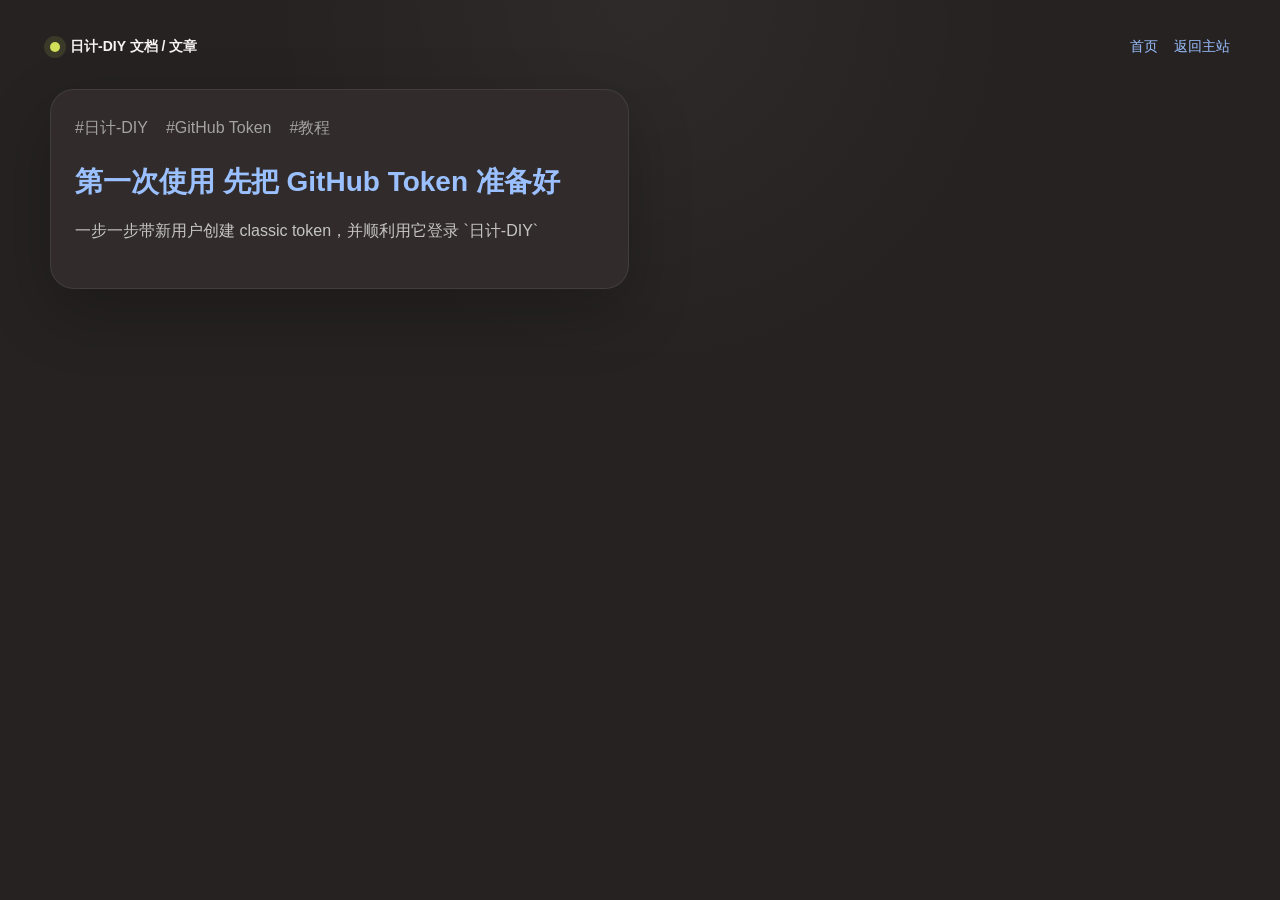
==== post/index.html @ a8e709cf "Initial GitHub Pages site" ====
<!doctype html>
<html lang="zh-CN">
  <head>
    <meta charset="UTF-8" />
    <meta name="viewport" content="width=device-width, initial-scale=1.0" />
    <title>文章列表 | 日计-DIY 文档</title>
    <meta name="description" content="日计-DIY GitHub Pages 文章列表" />
    <link rel="stylesheet" href="/assets/site.css" />
  </head>
  <body>
    <div class="shell">
      <div class="site-bar">
        <div class="site-brand">
          <span class="site-dot"></span>
          <span>日计-DIY 文档 / 文章</span>
        </div>
        <div class="site-links">
          <a href="/">首页</a>
          <a href="https://cent.colinkim.us.ci/" target="_blank" rel="noopener">返回主站</a>
        </div>
      </div>

      <div class="post-list">
        <article class="post-card">
          <div class="tags">
            <span>#日计-DIY</span>
            <span>#GitHub Token</span>
            <span>#教程</span>
          </div>
          <h3><a href="/post/github-token-guide/">第一次使用 先把 GitHub Token 准备好</a></h3>
          <p>一步一步带新用户创建 classic token，并顺利用它登录 `日计-DIY`</p>
        </article>
      </div>
    </div>
  </body>
</html>
---- assets/site.css ----
:root {
  --bg: #252221;
  --surface: #312c2b;
  --surface-soft: #3a3432;
  --line: rgba(255, 255, 255, 0.08);
  --text: #f7f4f2;
  --muted: rgba(255, 255, 255, 0.72);
  --muted-soft: rgba(255, 255, 255, 0.56);
  --link: #9bc0ff;
  --accent: #d1e058;
  --shadow: 0 24px 64px rgba(0, 0, 0, 0.22);
}

* {
  box-sizing: border-box;
}

html {
  scroll-behavior: smooth;
}

body {
  margin: 0;
  min-height: 100vh;
  font-family:
    "SF Pro SC",
    "PingFang SC",
    "Hiragino Sans GB",
    "Noto Sans SC",
    sans-serif;
  background:
    radial-gradient(circle at top, rgba(255, 255, 255, 0.04), transparent 34%),
    var(--bg);
  color: var(--text);
  line-height: 1.8;
}

a {
  color: var(--link);
  text-decoration: none;
}

a:hover {
  text-decoration: underline;
}

img {
  max-width: 100%;
  display: block;
}

.shell {
  width: min(1180px, calc(100% - 48px));
  margin: 0 auto;
  padding: 34px 0 88px;
}

.site-bar {
  display: flex;
  justify-content: space-between;
  align-items: center;
  gap: 16px;
  margin-bottom: 28px;
  color: var(--muted-soft);
  font-size: 14px;
}

.site-brand {
  display: inline-flex;
  align-items: center;
  gap: 10px;
  font-weight: 700;
  color: var(--text);
}

.site-dot {
  width: 10px;
  height: 10px;
  border-radius: 999px;
  background: var(--accent);
  box-shadow: 0 0 0 6px rgba(209, 224, 88, 0.12);
}

.site-links {
  display: flex;
  gap: 16px;
  flex-wrap: wrap;
}

.hero {
  padding: 30px 34px;
  border-radius: 28px;
  background:
    linear-gradient(135deg, rgba(255, 255, 255, 0.06), rgba(255, 255, 255, 0.02)),
    var(--surface);
  border: 1px solid var(--line);
  box-shadow: var(--shadow);
}

.hero h1 {
  margin: 0;
  font-size: clamp(36px, 6vw, 68px);
  line-height: 1.04;
}

.hero p {
  margin: 18px 0 0;
  max-width: 820px;
  font-size: 18px;
  color: var(--muted);
}

.hero-actions {
  display: flex;
  gap: 14px;
  flex-wrap: wrap;
  margin-top: 24px;
}

.pill-link {
  display: inline-flex;
  align-items: center;
  justify-content: center;
  min-height: 44px;
  padding: 0 18px;
  border-radius: 999px;
  border: 1px solid var(--line);
  background: rgba(255, 255, 255, 0.06);
  color: var(--text);
}

.grid {
  display: grid;
  grid-template-columns: minmax(0, 1fr) 280px;
  gap: 34px;
  align-items: start;
  margin-top: 38px;
}

.article {
  min-width: 0;
}

.article-header {
  margin-bottom: 28px;
}

.tags {
  display: flex;
  gap: 18px;
  flex-wrap: wrap;
  color: var(--muted-soft);
  font-size: 16px;
  margin-bottom: 14px;
}

.article-title {
  margin: 0 0 14px;
  font-size: clamp(38px, 5vw, 62px);
  line-height: 1.06;
}

.lead {
  margin: 0;
  font-size: 20px;
  color: var(--muted);
}

.article-block {
  margin-top: 34px;
}

.article-block h2 {
  margin: 0 0 14px;
  font-size: 30px;
}

.article-block h3 {
  margin: 24px 0 10px;
  font-size: 22px;
}

.article-block p {
  margin: 0 0 16px;
}

.article-block ul,
.article-block ol {
  margin: 0 0 18px 22px;
  padding: 0;
}

.article-block li + li {
  margin-top: 8px;
}

.intro-card,
.note-card,
.aside-card,
.post-card,
.callout {
  border: 1px solid var(--line);
  background: var(--surface);
  border-radius: 24px;
  box-shadow: var(--shadow);
}

.intro-card {
  padding: 22px 24px;
  color: var(--muted);
}

.intro-card strong {
  color: var(--accent);
}

.path-list {
  display: flex;
  flex-wrap: wrap;
  gap: 10px;
  margin: 14px 0 0;
}

.path-chip {
  display: inline-flex;
  align-items: center;
  min-height: 38px;
  padding: 0 14px;
  border-radius: 999px;
  background: #e8dfd3;
  color: #342a25;
  font-size: 14px;
}

.step {
  padding-top: 22px;
  margin-top: 22px;
  border-top: 1px solid var(--line);
}

.step:first-of-type {
  margin-top: 0;
}

.step-code {
  display: inline-flex;
  align-items: center;
  justify-content: center;
  min-width: 58px;
  height: 34px;
  padding: 0 12px;
  border-radius: 12px;
  background: #4a433f;
  color: #fff;
  font-size: 16px;
  font-weight: 700;
  margin-bottom: 12px;
}

.toc {
  position: sticky;
  top: 28px;
  padding: 20px 22px;
}

.toc h4 {
  margin: 0 0 14px;
  font-size: 16px;
}

.toc a {
  display: block;
  margin-bottom: 10px;
  color: var(--muted);
}

.toc a:last-child {
  margin-bottom: 0;
}

.post-list {
  display: grid;
  grid-template-columns: repeat(2, minmax(0, 1fr));
  gap: 22px;
  margin-top: 30px;
}

.post-card {
  padding: 24px;
}

.post-card h3 {
  margin: 0 0 10px;
  font-size: 28px;
}

.post-card p {
  margin: 0 0 18px;
  color: var(--muted);
}

.meta {
  display: flex;
  gap: 14px;
  flex-wrap: wrap;
  color: var(--muted-soft);
  font-size: 14px;
}

.footer {
  margin-top: 54px;
  padding-top: 24px;
  border-top: 1px solid var(--line);
  color: var(--muted-soft);
  font-size: 14px;
}

@media (max-width: 980px) {
  .grid {
    grid-template-columns: 1fr;
  }

  .toc {
    position: static;
  }

  .post-list {
    grid-template-columns: 1fr;
  }
}

@media (max-width: 640px) {
  .shell {
    width: min(100% - 24px, 1180px);
    padding-top: 22px;
  }

  .hero {
    padding: 24px 22px;
    border-radius: 22px;
  }

  .site-bar {
    align-items: flex-start;
    flex-direction: column;
  }
}
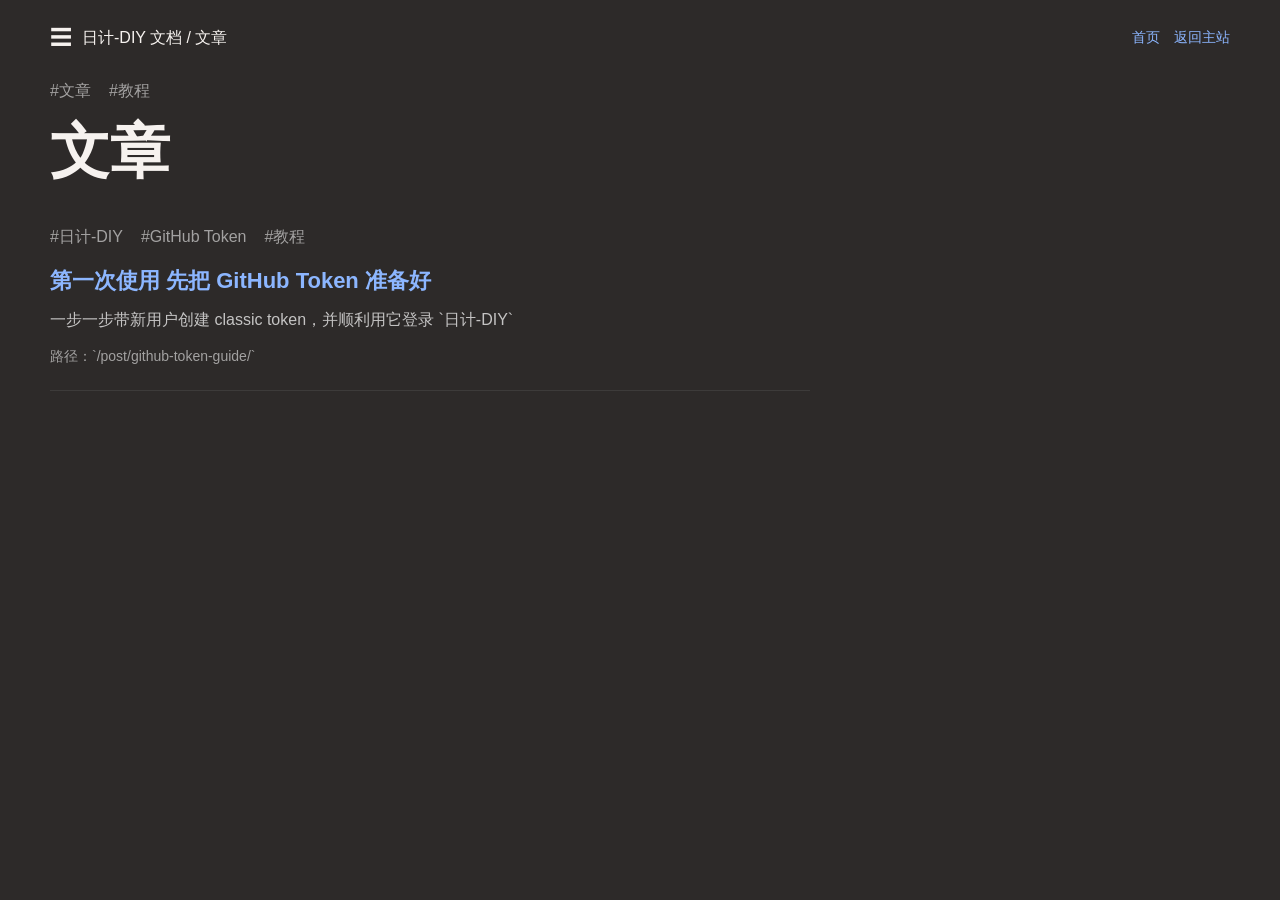
==== commit c79af49b: "Simplify GitHub Pages article style" ====
--- a/post/index.html
+++ b/post/index.html
@@ -11,7 +11,7 @@
     <div class="shell">
       <div class="site-bar">
         <div class="site-brand">
-          <span class="site-dot"></span>
+          <span class="menu-mark">☰</span>
           <span>日计-DIY 文档 / 文章</span>
         </div>
         <div class="site-links">
@@ -20,17 +20,24 @@
         </div>
       </div>
 
-      <div class="post-list">
-        <article class="post-card">
+      <main class="article post-list">
+        <div class="tags">
+          <span>#文章</span>
+          <span>#教程</span>
+        </div>
+        <h1 class="article-title">文章</h1>
+
+        <article class="post-item">
           <div class="tags">
             <span>#日计-DIY</span>
             <span>#GitHub Token</span>
             <span>#教程</span>
           </div>
-          <h3><a href="/post/github-token-guide/">第一次使用 先把 GitHub Token 准备好</a></h3>
+          <h2><a href="/post/github-token-guide/">第一次使用 先把 GitHub Token 准备好</a></h2>
           <p>一步一步带新用户创建 classic token，并顺利用它登录 `日计-DIY`</p>
+          <div class="meta">路径：`/post/github-token-guide/`</div>
         </article>
-      </div>
+      </main>
     </div>
   </body>
 </html>
--- a/assets/site.css
+++ b/assets/site.css
@@ -1,14 +1,11 @@
 :root {
-  --bg: #252221;
-  --surface: #312c2b;
-  --surface-soft: #3a3432;
+  --bg: #2d2a29;
+  --surface: #33302f;
   --line: rgba(255, 255, 255, 0.08);
-  --text: #f7f4f2;
+  --text: #f6f2ef;
   --muted: rgba(255, 255, 255, 0.72);
   --muted-soft: rgba(255, 255, 255, 0.56);
-  --link: #9bc0ff;
-  --accent: #d1e058;
-  --shadow: 0 24px 64px rgba(0, 0, 0, 0.22);
+  --link: #8cb6ff;
 }
 
 * {
@@ -28,11 +25,9 @@
     "Hiragino Sans GB",
     "Noto Sans SC",
     sans-serif;
-  background:
-    radial-gradient(circle at top, rgba(255, 255, 255, 0.04), transparent 34%),
-    var(--bg);
+  background: var(--bg);
   color: var(--text);
-  line-height: 1.8;
+  line-height: 1.85;
 }
 
 a {
@@ -50,99 +45,50 @@
 }
 
 .shell {
-  width: min(1180px, calc(100% - 48px));
+  width: min(1180px, calc(100% - 40px));
   margin: 0 auto;
-  padding: 34px 0 88px;
+  padding: 18px 0 72px;
 }
 
 .site-bar {
   display: flex;
   justify-content: space-between;
   align-items: center;
-  gap: 16px;
-  margin-bottom: 28px;
-  color: var(--muted-soft);
-  font-size: 14px;
+  gap: 12px;
+  min-height: 40px;
+  margin-bottom: 18px;
 }
 
 .site-brand {
   display: inline-flex;
   align-items: center;
   gap: 10px;
-  font-weight: 700;
   color: var(--text);
-}
-
-.site-dot {
-  width: 10px;
-  height: 10px;
-  border-radius: 999px;
-  background: var(--accent);
-  box-shadow: 0 0 0 6px rgba(209, 224, 88, 0.12);
+  font-size: 16px;
+}
+
+.menu-mark {
+  font-size: 22px;
+  line-height: 1;
 }
 
 .site-links {
   display: flex;
-  gap: 16px;
   flex-wrap: wrap;
-}
-
-.hero {
-  padding: 30px 34px;
-  border-radius: 28px;
-  background:
-    linear-gradient(135deg, rgba(255, 255, 255, 0.06), rgba(255, 255, 255, 0.02)),
-    var(--surface);
-  border: 1px solid var(--line);
-  box-shadow: var(--shadow);
-}
-
-.hero h1 {
-  margin: 0;
-  font-size: clamp(36px, 6vw, 68px);
-  line-height: 1.04;
-}
-
-.hero p {
-  margin: 18px 0 0;
-  max-width: 820px;
-  font-size: 18px;
-  color: var(--muted);
-}
-
-.hero-actions {
-  display: flex;
   gap: 14px;
-  flex-wrap: wrap;
-  margin-top: 24px;
-}
-
-.pill-link {
-  display: inline-flex;
-  align-items: center;
-  justify-content: center;
-  min-height: 44px;
-  padding: 0 18px;
-  border-radius: 999px;
-  border: 1px solid var(--line);
-  background: rgba(255, 255, 255, 0.06);
-  color: var(--text);
-}
-
-.grid {
+  color: var(--muted-soft);
+  font-size: 14px;
+}
+
+.page-wrap {
   display: grid;
-  grid-template-columns: minmax(0, 1fr) 280px;
-  gap: 34px;
+  grid-template-columns: minmax(0, 1fr) 260px;
+  gap: 42px;
   align-items: start;
-  margin-top: 38px;
 }
 
 .article {
   min-width: 0;
-}
-
-.article-header {
-  margin-bottom: 28px;
 }
 
 .tags {
@@ -155,122 +101,97 @@
 }
 
 .article-title {
-  margin: 0 0 14px;
-  font-size: clamp(38px, 5vw, 62px);
-  line-height: 1.06;
+  margin: 0 0 18px;
+  font-size: clamp(38px, 4.8vw, 60px);
+  line-height: 1.08;
 }
 
 .lead {
-  margin: 0;
-  font-size: 20px;
-  color: var(--muted);
-}
-
-.article-block {
-  margin-top: 34px;
-}
-
-.article-block h2 {
-  margin: 0 0 14px;
-  font-size: 30px;
-}
-
-.article-block h3 {
-  margin: 24px 0 10px;
-  font-size: 22px;
-}
-
-.article-block p {
-  margin: 0 0 16px;
-}
-
-.article-block ul,
-.article-block ol {
+  margin: 0 0 26px;
+  color: var(--muted);
+  font-size: 18px;
+}
+
+.article p {
+  margin: 0 0 18px;
+}
+
+.article ul,
+.article ol {
   margin: 0 0 18px 22px;
   padding: 0;
 }
 
-.article-block li + li {
+.article li + li {
   margin-top: 8px;
 }
 
-.intro-card,
-.note-card,
-.aside-card,
-.post-card,
-.callout {
-  border: 1px solid var(--line);
-  background: var(--surface);
-  border-radius: 24px;
-  box-shadow: var(--shadow);
-}
-
-.intro-card {
-  padding: 22px 24px;
-  color: var(--muted);
-}
-
-.intro-card strong {
-  color: var(--accent);
-}
-
-.path-list {
-  display: flex;
-  flex-wrap: wrap;
-  gap: 10px;
-  margin: 14px 0 0;
-}
-
-.path-chip {
-  display: inline-flex;
-  align-items: center;
-  min-height: 38px;
-  padding: 0 14px;
-  border-radius: 999px;
-  background: #e8dfd3;
-  color: #342a25;
-  font-size: 14px;
-}
-
-.step {
-  padding-top: 22px;
-  margin-top: 22px;
-  border-top: 1px solid var(--line);
-}
-
-.step:first-of-type {
-  margin-top: 0;
+.article h2 {
+  margin: 34px 0 14px;
+  font-size: 22px;
+  line-height: 1.4;
+}
+
+.article h3 {
+  margin: 24px 0 10px;
+  font-size: 18px;
+  line-height: 1.5;
+}
+
+.article strong {
+  color: var(--text);
+}
+
+.article code {
+  padding: 2px 6px;
+  border-radius: 6px;
+  background: rgba(255, 255, 255, 0.06);
+  font-family:
+    "SFMono-Regular",
+    "Menlo",
+    "Monaco",
+    monospace;
+  font-size: 0.92em;
+}
+
+.article img {
+  width: min(100%, 760px);
+  margin: 22px auto 28px;
+  border-radius: 10px;
+}
+
+.article .step {
+  margin-top: 24px;
 }
 
 .step-code {
-  display: inline-flex;
-  align-items: center;
-  justify-content: center;
-  min-width: 58px;
-  height: 34px;
-  padding: 0 12px;
-  border-radius: 12px;
-  background: #4a433f;
-  color: #fff;
-  font-size: 16px;
+  display: inline-block;
+  margin: 0 0 10px;
+  font-size: 28px;
   font-weight: 700;
-  margin-bottom: 12px;
+  line-height: 1;
+}
+
+.note {
+  color: var(--muted);
 }
 
 .toc {
   position: sticky;
-  top: 28px;
-  padding: 20px 22px;
+  top: 20px;
+  padding: 18px 16px;
+  background: rgba(255, 255, 255, 0.03);
+  border-radius: 10px;
 }
 
 .toc h4 {
-  margin: 0 0 14px;
+  margin: 0 0 12px;
   font-size: 16px;
 }
 
 .toc a {
   display: block;
-  margin-bottom: 10px;
+  margin-bottom: 8px;
   color: var(--muted);
 }
 
@@ -278,70 +199,63 @@
   margin-bottom: 0;
 }
 
+.footer {
+  width: 100%;
+  max-width: 720px;
+  margin: 42px auto 0;
+  padding-top: 18px;
+  border-top: 1px solid var(--line);
+  color: var(--muted-soft);
+  font-size: 14px;
+}
+
 .post-list {
-  display: grid;
-  grid-template-columns: repeat(2, minmax(0, 1fr));
-  gap: 22px;
-  margin-top: 30px;
-}
-
-.post-card {
-  padding: 24px;
-}
-
-.post-card h3 {
+  width: 100%;
+  max-width: 760px;
+}
+
+.post-item {
+  padding: 20px 0;
+  border-bottom: 1px solid var(--line);
+}
+
+.post-item:first-child {
+  border-top: 1px solid var(--line);
+}
+
+.post-item h2,
+.post-item h3 {
+  margin: 0 0 8px;
+}
+
+.post-item p {
   margin: 0 0 10px;
-  font-size: 28px;
-}
-
-.post-card p {
-  margin: 0 0 18px;
   color: var(--muted);
 }
 
 .meta {
-  display: flex;
-  gap: 14px;
-  flex-wrap: wrap;
   color: var(--muted-soft);
   font-size: 14px;
 }
 
-.footer {
-  margin-top: 54px;
-  padding-top: 24px;
-  border-top: 1px solid var(--line);
-  color: var(--muted-soft);
-  font-size: 14px;
-}
-
 @media (max-width: 980px) {
-  .grid {
+  .page-wrap {
     grid-template-columns: 1fr;
   }
 
   .toc {
     position: static;
-  }
-
-  .post-list {
-    grid-template-columns: 1fr;
   }
 }
 
 @media (max-width: 640px) {
   .shell {
     width: min(100% - 24px, 1180px);
-    padding-top: 22px;
-  }
-
-  .hero {
-    padding: 24px 22px;
-    border-radius: 22px;
+    padding-top: 14px;
   }
 
   .site-bar {
+    flex-direction: column;
     align-items: flex-start;
-    flex-direction: column;
-  }
-}
+  }
+}
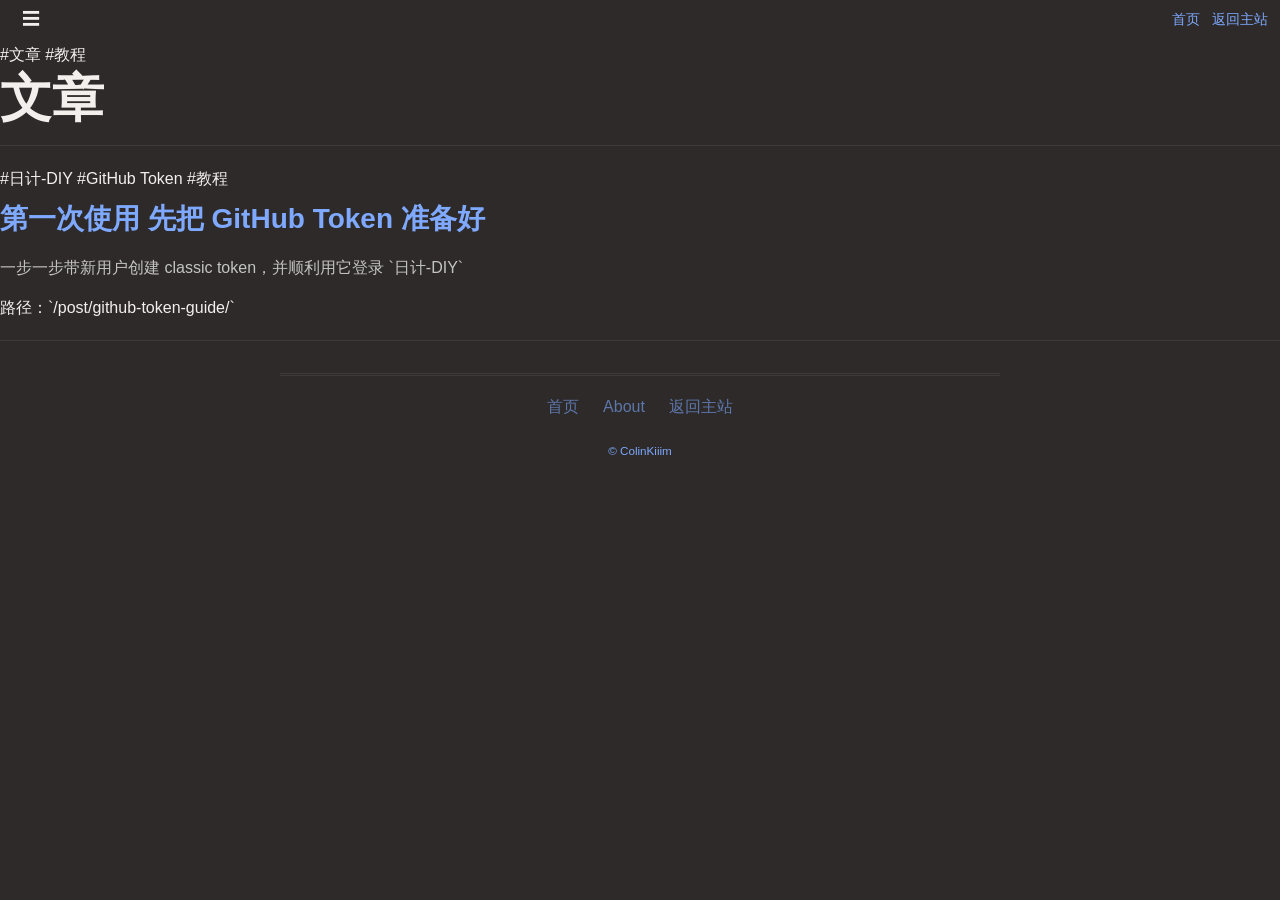
==== commit 5fe9cd20: "Match official article layout more closely" ====
--- a/post/index.html
+++ b/post/index.html
@@ -8,18 +8,17 @@
     <link rel="stylesheet" href="/assets/site.css" />
   </head>
   <body>
-    <div class="shell">
-      <div class="site-bar">
-        <div class="site-brand">
-          <span class="menu-mark">☰</span>
-          <span>日计-DIY 文档 / 文章</span>
-        </div>
-        <div class="site-links">
+    <header class="site-header">
+      <div class="header-inner">
+        <a href="/" class="text-button" aria-label="homepage">☰</a>
+        <div class="header-links">
           <a href="/">首页</a>
           <a href="https://cent.colinkim.us.ci/" target="_blank" rel="noopener">返回主站</a>
         </div>
       </div>
+    </header>
 
+    <div class="shell">
       <main class="article post-list">
         <div class="tags">
           <span>#文章</span>
@@ -38,6 +37,18 @@
           <div class="meta">路径：`/post/github-token-guide/`</div>
         </article>
       </main>
+
+      <div class="footer-nav">
+        <ul>
+          <li><a href="/">首页</a></li>
+          <li><a href="https://github.com/glink25" target="_blank" rel="noopener">About</a></li>
+          <li><a href="https://cent.colinkim.us.ci/" target="_blank" rel="noopener">返回主站</a></li>
+        </ul>
+      </div>
+
+      <footer class="footer-bottom">
+        <small><a href="https://github.com/ColinKiiim" target="_blank" rel="noopener">© ColinKiiim</a></small>
+      </footer>
     </div>
   </body>
 </html>
--- a/assets/site.css
+++ b/assets/site.css
@@ -1,11 +1,12 @@
 :root {
   --bg: #2d2a29;
-  --surface: #33302f;
-  --line: rgba(255, 255, 255, 0.08);
-  --text: #f6f2ef;
+  --text: #f2efed;
   --muted: rgba(255, 255, 255, 0.72);
   --muted-soft: rgba(255, 255, 255, 0.56);
-  --link: #8cb6ff;
+  --line: rgba(255, 255, 255, 0.08);
+  --hover: rgba(255, 255, 255, 0.06);
+  --link: #7ea9ff;
+  --panel: #32302f;
 }
 
 * {
@@ -19,14 +20,14 @@
 body {
   margin: 0;
   min-height: 100vh;
+  background: var(--bg);
+  color: var(--text);
   font-family:
     "SF Pro SC",
     "PingFang SC",
     "Hiragino Sans GB",
     "Noto Sans SC",
     sans-serif;
-  background: var(--bg);
-  color: var(--text);
   line-height: 1.85;
 }
 
@@ -44,105 +45,121 @@
   display: block;
 }
 
-.shell {
-  width: min(1180px, calc(100% - 40px));
-  margin: 0 auto;
-  padding: 18px 0 72px;
-}
-
-.site-bar {
+header.site-header {
+  position: sticky;
+  top: 0;
+  z-index: 20;
+  background: var(--bg);
+}
+
+.header-inner {
   display: flex;
   justify-content: space-between;
   align-items: center;
   gap: 12px;
+  width: min(100%, 1400px);
   min-height: 40px;
-  margin-bottom: 18px;
-}
-
-.site-brand {
+  padding: 0 12px;
+}
+
+.text-button {
   display: inline-flex;
   align-items: center;
-  gap: 10px;
+  justify-content: center;
+  min-width: 32px;
+  min-height: 32px;
+  padding: 0 10px;
+  border-radius: 8px;
   color: var(--text);
-  font-size: 16px;
-}
-
-.menu-mark {
-  font-size: 22px;
-  line-height: 1;
-}
-
-.site-links {
-  display: flex;
+  font-size: 18px;
+}
+
+.text-button:hover {
+  background: var(--hover);
+  text-decoration: none;
+}
+
+.header-links {
+  display: flex;
+  gap: 12px;
+  align-items: center;
   flex-wrap: wrap;
-  gap: 14px;
-  color: var(--muted-soft);
-  font-size: 14px;
-}
-
-.page-wrap {
-  display: grid;
-  grid-template-columns: minmax(0, 1fr) 260px;
-  gap: 42px;
-  align-items: start;
-}
-
-.article {
-  min-width: 0;
-}
-
-.tags {
-  display: flex;
-  gap: 18px;
+  font-size: 14px;
+}
+
+main.page-main {
+  display: flex;
+  width: 100%;
+  padding: 0 16px;
+  gap: 12px;
+  justify-content: center;
+}
+
+.content {
+  max-width: 720px;
+  overflow-x: hidden;
+  flex: 1 1 0;
+}
+
+.tag-row {
+  width: 100%;
+  display: flex;
+  gap: 8px;
+  padding-bottom: 8px;
   flex-wrap: wrap;
-  color: var(--muted-soft);
-  font-size: 16px;
-  margin-bottom: 14px;
-}
-
-.article-title {
-  margin: 0 0 18px;
-  font-size: clamp(38px, 4.8vw, 60px);
-  line-height: 1.08;
-}
-
-.lead {
-  margin: 0 0 26px;
-  color: var(--muted);
-  font-size: 18px;
-}
-
-.article p {
-  margin: 0 0 18px;
-}
-
-.article ul,
-.article ol {
-  margin: 0 0 18px 22px;
-  padding: 0;
-}
-
-.article li + li {
-  margin-top: 8px;
-}
-
-.article h2 {
+}
+
+.tag-row a,
+.tag-row span {
+  display: inline-flex;
+  align-items: center;
+  padding: 4px 12px;
+  border-radius: 8px;
+  color: var(--text);
+}
+
+.tag-row a:hover {
+  background: var(--hover);
+  text-decoration: none;
+}
+
+.article-body {
+  width: 100%;
+}
+
+.article-body h1 {
+  margin: 0 0 22px;
+  font-size: clamp(36px, 4.6vw, 56px);
+  line-height: 1.12;
+}
+
+.article-body h2 {
   margin: 34px 0 14px;
   font-size: 22px;
-  line-height: 1.4;
-}
-
-.article h3 {
+  line-height: 1.45;
+}
+
+.article-body h3 {
   margin: 24px 0 10px;
   font-size: 18px;
   line-height: 1.5;
 }
 
-.article strong {
-  color: var(--text);
-}
-
-.article code {
+.article-body p {
+  margin: 0 0 18px;
+}
+
+.article-body ul,
+.article-body ol {
+  margin: 0 0 18px 22px;
+  padding: 0;
+}
+
+.article-body li + li {
+  margin-top: 8px;
+}
+
+.article-body code {
   padding: 2px 6px;
   border-radius: 6px;
   background: rgba(255, 255, 255, 0.06);
@@ -154,78 +171,105 @@
   font-size: 0.92em;
 }
 
-.article img {
-  width: min(100%, 760px);
-  margin: 22px auto 28px;
-  border-radius: 10px;
-}
-
-.article .step {
-  margin-top: 24px;
-}
-
-.step-code {
-  display: inline-block;
-  margin: 0 0 10px;
-  font-size: 28px;
+.article-body img {
+  margin: 16px 0 24px;
+  border-radius: 6px;
+}
+
+.article-body .lead {
+  color: var(--muted);
+  margin-bottom: 20px;
+}
+
+.step-anchor {
   font-weight: 700;
-  line-height: 1;
-}
-
-.note {
-  color: var(--muted);
-}
-
-.toc {
+}
+
+.outline-wrapper {
+  width: 260px;
+  flex: 0 0 260px;
+}
+
+.outline-card {
   position: sticky;
-  top: 20px;
+  top: 52px;
   padding: 18px 16px;
-  background: rgba(255, 255, 255, 0.03);
-  border-radius: 10px;
-}
-
-.toc h4 {
+  border-radius: 8px;
+  background: var(--panel);
+}
+
+.outline-card h4 {
   margin: 0 0 12px;
-  font-size: 16px;
-}
-
-.toc a {
+  font-size: 14px;
+}
+
+.outline-card a {
   display: block;
   margin-bottom: 8px;
   color: var(--muted);
 }
 
-.toc a:last-child {
+.outline-card a:last-child {
   margin-bottom: 0;
 }
 
-.footer {
+.outline-card a[data-level="2"] {
+  margin-left: 12px;
+}
+
+.footer-nav {
   width: 100%;
   max-width: 720px;
-  margin: 42px auto 0;
-  padding-top: 18px;
+  display: flex;
+  justify-content: center;
+  margin: 32px auto 0;
+  padding-top: 16px;
+  border-top: 3px double var(--line);
+}
+
+.footer-nav ul {
+  display: flex;
+  justify-content: center;
+  gap: 24px;
+  margin: 0;
+  padding: 0;
+  list-style: none;
+}
+
+.footer-nav li {
+  opacity: 0.6;
+}
+
+.footer-nav li:hover {
+  opacity: 1;
+}
+
+.footer-bottom {
+  display: flex;
+  justify-content: center;
+  margin-top: 18px;
+  color: var(--muted-soft);
+  font-size: 14px;
+}
+
+.post-list h1 {
+  margin: 0 0 18px;
+  font-size: clamp(32px, 4.6vw, 52px);
+  line-height: 1.1;
+}
+
+.post-item {
+  padding: 18px 0;
   border-top: 1px solid var(--line);
-  color: var(--muted-soft);
-  font-size: 14px;
-}
-
-.post-list {
-  width: 100%;
-  max-width: 760px;
-}
-
-.post-item {
-  padding: 20px 0;
+}
+
+.post-item:last-child {
   border-bottom: 1px solid var(--line);
 }
 
-.post-item:first-child {
-  border-top: 1px solid var(--line);
-}
-
-.post-item h2,
-.post-item h3 {
+.post-item h2 {
   margin: 0 0 8px;
+  font-size: 28px;
 }
 
 .post-item p {
@@ -233,29 +277,13 @@
   color: var(--muted);
 }
 
-.meta {
+.post-meta {
   color: var(--muted-soft);
   font-size: 14px;
 }
 
 @media (max-width: 980px) {
-  .page-wrap {
-    grid-template-columns: 1fr;
+  .outline-wrapper {
+    display: none;
   }
-
-  .toc {
-    position: static;
-  }
-}
-
-@media (max-width: 640px) {
-  .shell {
-    width: min(100% - 24px, 1180px);
-    padding-top: 14px;
-  }
-
-  .site-bar {
-    flex-direction: column;
-    align-items: flex-start;
-  }
-}
+}
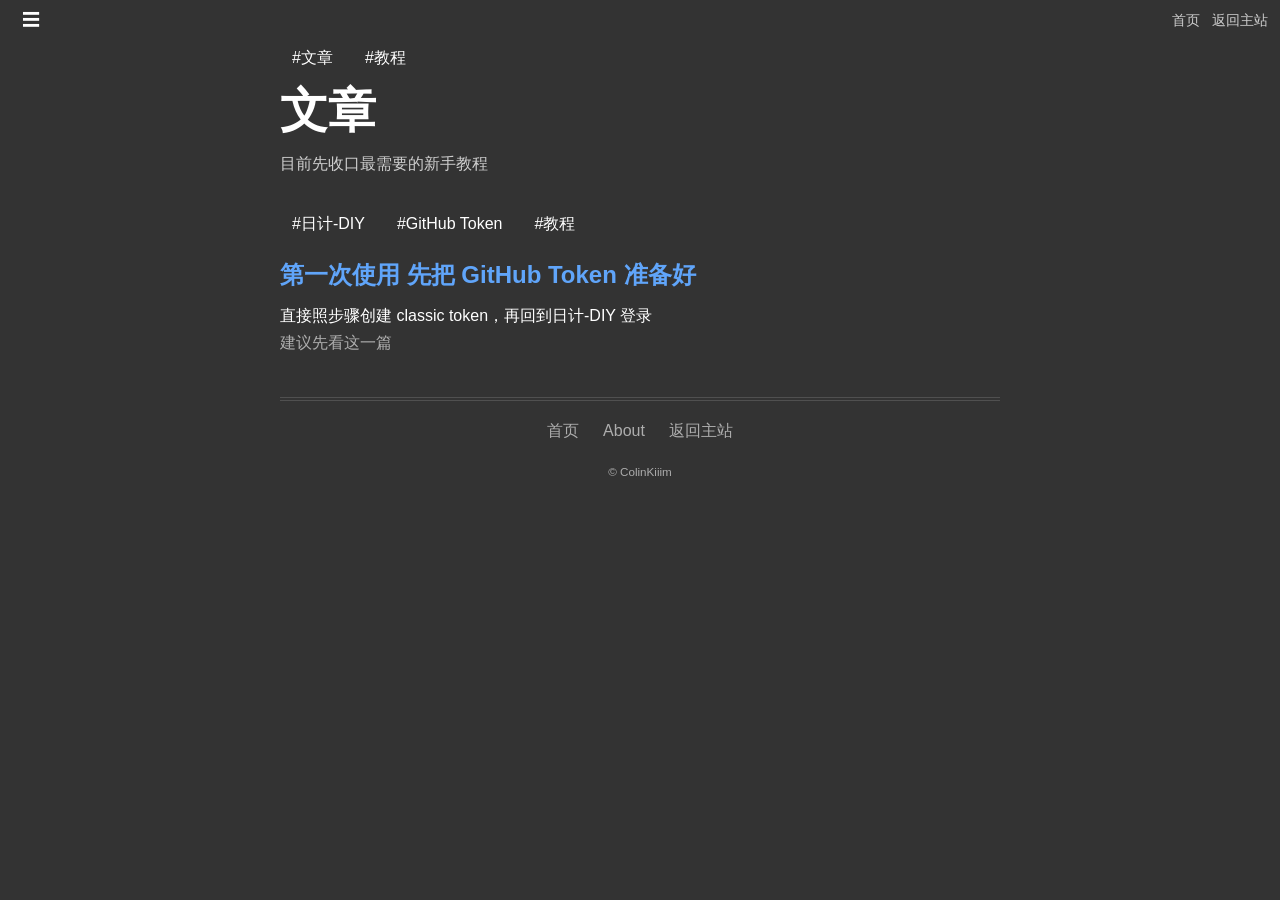
==== commit 033c9561: "Refine article site toward official blog style" ====
--- a/post/index.html
+++ b/post/index.html
@@ -3,8 +3,8 @@
   <head>
     <meta charset="UTF-8" />
     <meta name="viewport" content="width=device-width, initial-scale=1.0" />
-    <title>文章列表 | 日计-DIY 文档</title>
-    <meta name="description" content="日计-DIY GitHub Pages 文章列表" />
+    <title>文章 | 日计-DIY</title>
+    <meta name="description" content="日计-DIY 文章列表" />
     <link rel="stylesheet" href="/assets/site.css" />
   </head>
   <body>
@@ -18,37 +18,43 @@
       </div>
     </header>
 
-    <div class="shell">
-      <main class="article post-list">
-        <div class="tags">
+    <main class="page-main">
+      <div class="content">
+        <div class="tag-row">
           <span>#文章</span>
           <span>#教程</span>
         </div>
-        <h1 class="article-title">文章</h1>
 
-        <article class="post-item">
-          <div class="tags">
-            <span>#日计-DIY</span>
-            <span>#GitHub Token</span>
-            <span>#教程</span>
+        <div class="article-body">
+          <h1 id="文章">文章</h1>
+          <p class="lead">目前先收口最需要的新手教程</p>
+
+          <div class="post-feed">
+            <article class="post-card">
+              <div class="tag-row">
+                <span>#日计-DIY</span>
+                <span>#GitHub Token</span>
+                <span>#教程</span>
+              </div>
+              <h2><a href="/post/github-token-guide/">第一次使用 先把 GitHub Token 准备好</a></h2>
+              <p>直接照步骤创建 classic token，再回到日计-DIY 登录</p>
+              <p class="meta-text">建议先看这一篇</p>
+            </article>
           </div>
-          <h2><a href="/post/github-token-guide/">第一次使用 先把 GitHub Token 准备好</a></h2>
-          <p>一步一步带新用户创建 classic token，并顺利用它登录 `日计-DIY`</p>
-          <div class="meta">路径：`/post/github-token-guide/`</div>
-        </article>
-      </main>
+        </div>
+      </div>
+    </main>
 
-      <div class="footer-nav">
-        <ul>
-          <li><a href="/">首页</a></li>
-          <li><a href="https://github.com/glink25" target="_blank" rel="noopener">About</a></li>
-          <li><a href="https://cent.colinkim.us.ci/" target="_blank" rel="noopener">返回主站</a></li>
-        </ul>
-      </div>
+    <div class="footer-nav">
+      <ul>
+        <li><a href="/">首页</a></li>
+        <li><a href="https://github.com/glink25" target="_blank" rel="noopener">About</a></li>
+        <li><a href="https://cent.colinkim.us.ci/" target="_blank" rel="noopener">返回主站</a></li>
+      </ul>
+    </div>
 
-      <footer class="footer-bottom">
-        <small><a href="https://github.com/ColinKiiim" target="_blank" rel="noopener">© ColinKiiim</a></small>
-      </footer>
-    </div>
+    <footer class="footer-bottom">
+      <small><a href="https://github.com/ColinKiiim" target="_blank" rel="noopener">© ColinKiiim</a></small>
+    </footer>
   </body>
 </html>
--- a/assets/site.css
+++ b/assets/site.css
@@ -1,12 +1,12 @@
 :root {
-  --bg: #2d2a29;
-  --text: #f2efed;
-  --muted: rgba(255, 255, 255, 0.72);
-  --muted-soft: rgba(255, 255, 255, 0.56);
-  --line: rgba(255, 255, 255, 0.08);
-  --hover: rgba(255, 255, 255, 0.06);
-  --link: #7ea9ff;
-  --panel: #32302f;
+  --bg: #333333;
+  --text: #ffffff;
+  --muted: rgba(255, 255, 255, 0.6);
+  --muted-strong: rgba(255, 255, 255, 0.76);
+  --line: rgba(255, 255, 255, 0.14);
+  --hover: rgba(255, 255, 255, 0.08);
+  --link: #60a5fa;
+  --code-bg: rgba(255, 255, 255, 0.18);
 }
 
 * {
@@ -23,16 +23,17 @@
   background: var(--bg);
   color: var(--text);
   font-family:
-    "SF Pro SC",
     "PingFang SC",
     "Hiragino Sans GB",
     "Noto Sans SC",
+    "Microsoft YaHei",
     sans-serif;
-  line-height: 1.85;
+  line-height: 1.72;
+  -webkit-font-smoothing: antialiased;
 }
 
 a {
-  color: var(--link);
+  color: inherit;
   text-decoration: none;
 }
 
@@ -41,8 +42,20 @@
 }
 
 img {
+  display: block;
   max-width: 100%;
-  display: block;
+}
+
+code {
+  padding: 1px 5px;
+  border-radius: 4px;
+  background: var(--code-bg);
+  font-family:
+    "SFMono-Regular",
+    "Menlo",
+    "Monaco",
+    monospace;
+  font-size: 0.92em;
 }
 
 header.site-header {
@@ -56,9 +69,10 @@
   display: flex;
   justify-content: space-between;
   align-items: center;
-  gap: 12px;
+  gap: 8px;
   width: min(100%, 1400px);
   min-height: 40px;
+  margin: 0 auto;
   padding: 0 12px;
 }
 
@@ -69,44 +83,49 @@
   min-width: 32px;
   min-height: 32px;
   padding: 0 10px;
-  border-radius: 8px;
+  border-radius: 4px;
+  font-size: 18px;
+  transition: background-color 0.15s ease;
+}
+
+.text-button:hover {
+  background: rgba(0, 0, 0, 0.12);
+  text-decoration: none;
+}
+
+.header-links {
+  display: flex;
+  flex-wrap: wrap;
+  align-items: center;
+  gap: 12px;
+  color: var(--muted-strong);
+  font-size: 14px;
+}
+
+.header-links a:hover {
   color: var(--text);
-  font-size: 18px;
-}
-
-.text-button:hover {
-  background: var(--hover);
-  text-decoration: none;
-}
-
-.header-links {
-  display: flex;
+  text-decoration: none;
+}
+
+main.page-main {
+  display: flex;
+  justify-content: center;
   gap: 12px;
-  align-items: center;
-  flex-wrap: wrap;
-  font-size: 14px;
-}
-
-main.page-main {
-  display: flex;
   width: 100%;
   padding: 0 16px;
-  gap: 12px;
-  justify-content: center;
 }
 
 .content {
+  flex: 1 1 0;
   max-width: 720px;
   overflow-x: hidden;
-  flex: 1 1 0;
 }
 
 .tag-row {
-  width: 100%;
-  display: flex;
+  display: flex;
+  flex-wrap: wrap;
   gap: 8px;
   padding-bottom: 8px;
-  flex-wrap: wrap;
 }
 
 .tag-row a,
@@ -114,8 +133,7 @@
   display: inline-flex;
   align-items: center;
   padding: 4px 12px;
-  border-radius: 8px;
-  color: var(--text);
+  border-radius: 4px;
 }
 
 .tag-row a:hover {
@@ -125,81 +143,137 @@
 
 .article-body {
   width: 100%;
+  margin-bottom: 40px;
+}
+
+.article-body > *:not(:last-child) {
+  margin-bottom: 12px;
+}
+
+.article-body h1,
+.article-body h2,
+.article-body h3 {
+  scroll-margin-top: 48px;
 }
 
 .article-body h1 {
-  margin: 0 0 22px;
-  font-size: clamp(36px, 4.6vw, 56px);
+  margin: 0 0 12px;
+  font-size: clamp(32px, 4.2vw, 48px);
   line-height: 1.12;
+  font-weight: 700;
 }
 
 .article-body h2 {
-  margin: 34px 0 14px;
-  font-size: 22px;
+  margin: 32px 0 12px;
+  font-size: 1.5rem;
+  line-height: 1.35;
+  font-weight: 700;
+}
+
+.article-body h3 {
+  margin: 24px 0 12px;
+  font-size: 1.05rem;
   line-height: 1.45;
-}
-
-.article-body h3 {
-  margin: 24px 0 10px;
-  font-size: 18px;
-  line-height: 1.5;
-}
-
-.article-body p {
-  margin: 0 0 18px;
+  font-weight: 700;
+}
+
+.article-body p,
+.article-body ul,
+.article-body ol,
+.article-body hr {
+  margin-top: 0;
+  margin-bottom: 0;
 }
 
 .article-body ul,
 .article-body ol {
-  margin: 0 0 18px 22px;
-  padding: 0;
+  padding-left: 22px;
 }
 
 .article-body li + li {
   margin-top: 8px;
 }
 
-.article-body code {
-  padding: 2px 6px;
-  border-radius: 6px;
-  background: rgba(255, 255, 255, 0.06);
-  font-family:
-    "SFMono-Regular",
-    "Menlo",
-    "Monaco",
-    monospace;
-  font-size: 0.92em;
-}
-
-.article-body img {
-  margin: 16px 0 24px;
-  border-radius: 6px;
-}
-
-.article-body .lead {
-  color: var(--muted);
-  margin-bottom: 20px;
+.article-body a {
+  color: var(--link);
+}
+
+.lead {
+  color: var(--muted-strong);
+  font-size: 1.03rem;
+}
+
+.support-text,
+.meta-text {
+  color: var(--muted);
 }
 
 .step-anchor {
   font-weight: 700;
 }
 
+.post-feed {
+  display: flex;
+  flex-direction: column;
+  gap: 28px;
+  margin-top: 28px;
+}
+
+.post-card {
+  padding-bottom: 26px;
+  border-bottom: 1px solid var(--line);
+}
+
+.post-card:last-child {
+  border-bottom: 0;
+  padding-bottom: 0;
+}
+
+.post-card h2 {
+  margin: 10px 0;
+  font-size: 1.5rem;
+  line-height: 1.35;
+}
+
+.post-card h2 a:hover {
+  text-decoration: underline;
+}
+
+.post-card p {
+  margin: 0;
+}
+
+.post-card .meta-text,
+.post-card .meta-text a {
+  color: var(--muted);
+}
+
+.article-pager {
+  display: flex;
+  flex-wrap: wrap;
+  justify-content: space-between;
+  gap: 12px;
+  padding-top: 20px;
+}
+
+.article-pager a {
+  color: var(--link);
+}
+
 .outline-wrapper {
-  width: 260px;
-  flex: 0 0 260px;
+  width: 240px;
+  flex: 0 0 240px;
 }
 
 .outline-card {
   position: sticky;
   top: 52px;
-  padding: 18px 16px;
-  border-radius: 8px;
-  background: var(--panel);
+  color: var(--muted);
 }
 
 .outline-card h4 {
-  margin: 0 0 12px;
+  margin: 0 0 10px;
+  color: var(--text);
   font-size: 14px;
 }
 
@@ -207,6 +281,8 @@
   display: block;
   margin-bottom: 8px;
   color: var(--muted);
+  font-size: 14px;
+  line-height: 1.45;
 }
 
 .outline-card a:last-child {
@@ -215,16 +291,19 @@
 
 .outline-card a[data-level="2"] {
   margin-left: 12px;
+}
+
+.outline-card a:hover {
+  color: var(--text);
+  text-decoration: none;
 }
 
 .footer-nav {
   width: 100%;
   max-width: 720px;
-  display: flex;
-  justify-content: center;
-  margin: 32px auto 0;
+  margin: 0 auto;
   padding-top: 16px;
-  border-top: 3px double var(--line);
+  border-top: 4px double var(--line);
 }
 
 .footer-nav ul {
@@ -247,43 +326,65 @@
 .footer-bottom {
   display: flex;
   justify-content: center;
-  margin-top: 18px;
-  color: var(--muted-soft);
+  padding: 18px 0 28px;
+  color: var(--muted);
   font-size: 14px;
 }
 
-.post-list h1 {
-  margin: 0 0 18px;
-  font-size: clamp(32px, 4.6vw, 52px);
-  line-height: 1.1;
-}
-
-.post-item {
-  padding: 18px 0;
-  border-top: 1px solid var(--line);
-}
-
-.post-item:last-child {
-  border-bottom: 1px solid var(--line);
-}
-
-.post-item h2 {
-  margin: 0 0 8px;
-  font-size: 28px;
-}
-
-.post-item p {
-  margin: 0 0 10px;
-  color: var(--muted);
-}
-
-.post-meta {
-  color: var(--muted-soft);
-  font-size: 14px;
-}
-
-@media (max-width: 980px) {
+@media (max-width: 959px) {
+  main.page-main {
+    display: block;
+    padding-bottom: 24px;
+  }
+
   .outline-wrapper {
+    width: auto;
+    margin-top: 24px;
+  }
+
+  .outline-card {
+    position: static;
+    padding-top: 16px;
+    border-top: 1px solid var(--line);
+  }
+}
+
+@media (max-width: 639px) {
+  .header-inner {
+    padding: 0 10px;
+  }
+
+  .header-links {
+    flex-wrap: nowrap;
+    gap: 10px;
+    max-width: calc(100vw - 60px);
+    overflow-x: auto;
+    font-size: 12px;
+    scrollbar-width: none;
+  }
+
+  .header-links::-webkit-scrollbar {
     display: none;
   }
-}
+
+  .header-links a:nth-child(n + 3) {
+    display: none;
+  }
+
+  main.page-main {
+    padding: 0 12px 24px;
+  }
+
+  .article-body h1 {
+    font-size: 30px;
+  }
+
+  .article-body h2 {
+    font-size: 1.32rem;
+  }
+
+  .footer-nav ul {
+    gap: 18px;
+    flex-wrap: wrap;
+  }
+}
